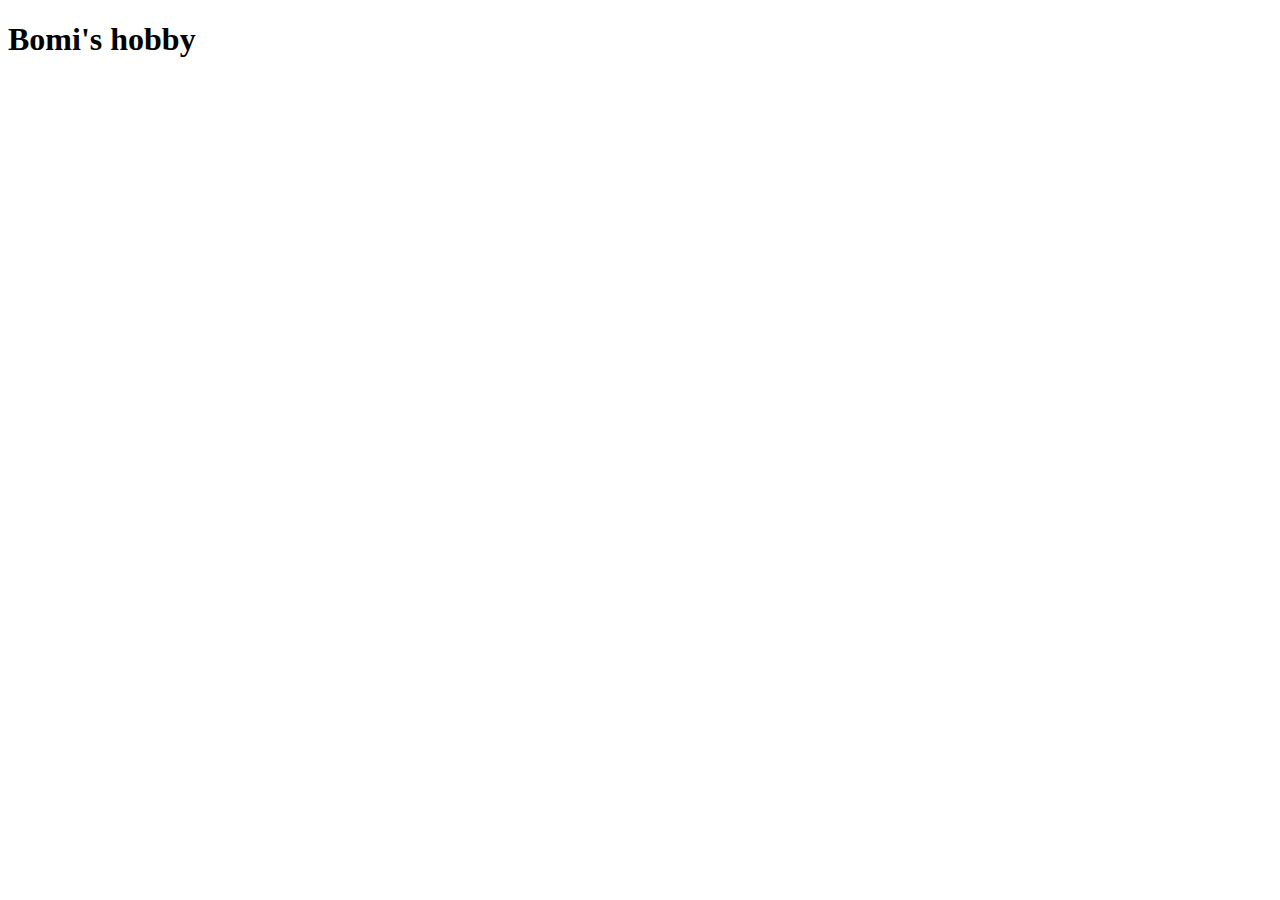
==== week04/DJANGO_HW/config/hobby/templates/hobby.html @ 479ab403 "templates구현" ====
<!DOCTYPE html>
<html lang="en">
<head>
    <meta charset="UTF-8">
    <meta http-equiv="X-UA-Compatible" content="IE=edge">
    <meta name="viewport" content="width=device-width, initial-scale=1.0">
    <title>Bomi's hobby</title>
</head>
<body>
    <h1>Bomi's hobby</h1>
</body>
</html>
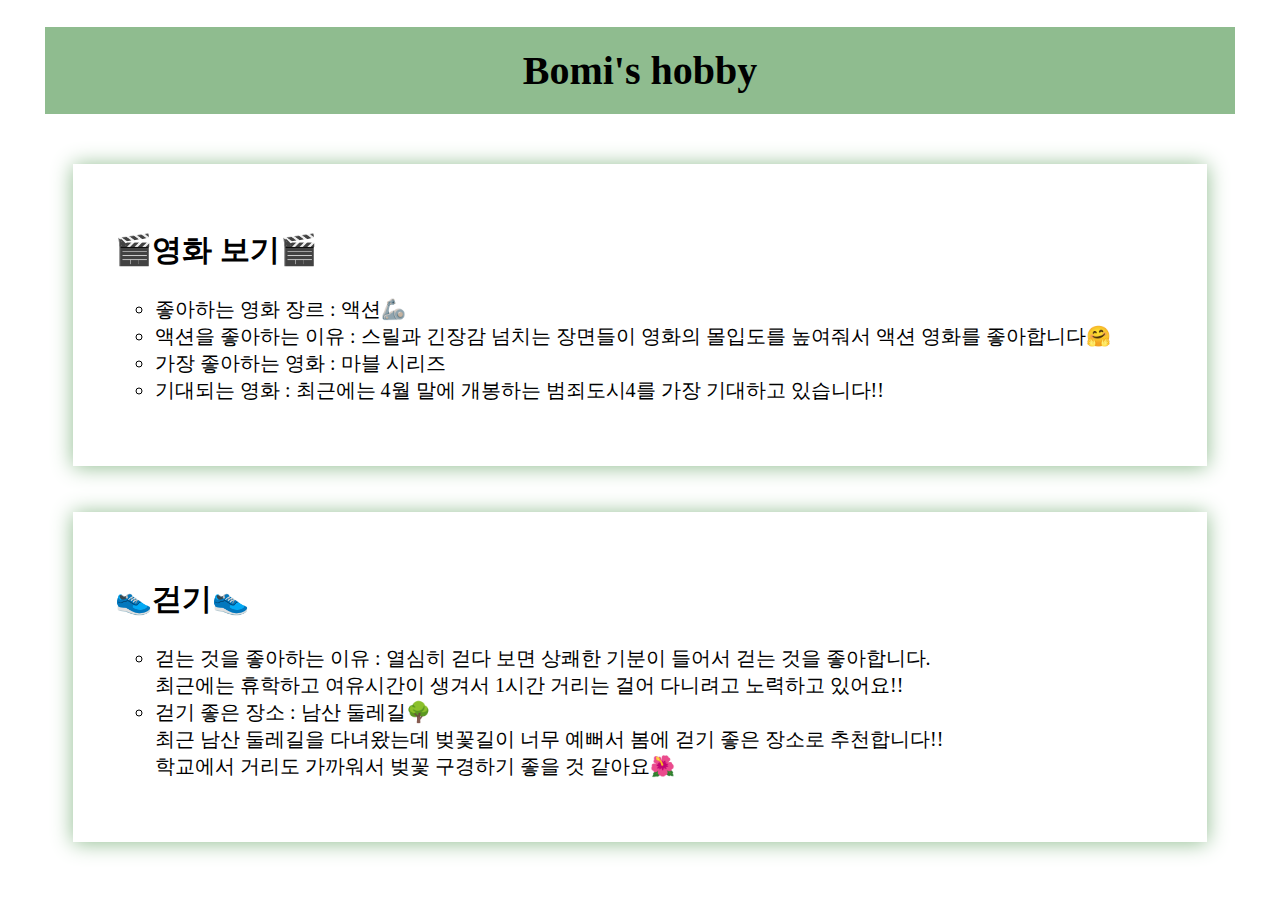
==== commit f72cf75f: "templates 수정" ====
--- a/week04/DJANGO_HW/config/hobby/templates/hobby.html
+++ b/week04/DJANGO_HW/config/hobby/templates/hobby.html
@@ -5,8 +5,56 @@
     <meta http-equiv="X-UA-Compatible" content="IE=edge">
     <meta name="viewport" content="width=device-width, initial-scale=1.0">
     <title>Bomi's hobby</title>
+    <style>
+        body{
+            font-size: 20px;
+        }
+        h1 {
+            background-color:darkseagreen;
+            padding:20px;
+            text-align: center;
+            width: 1150px;
+            margin-right: auto;
+            margin-left: auto;
+        }
+        div{
+            width: 1050px;
+            padding:40px;
+            margin-right: auto;
+            margin-left: auto;
+            border: 2px solid white;
+            box-shadow: 0 1px 20px 0 darkseagreen;
+        }
+        ul{
+            list-style-type: circle;
+        }
+
+    </style>
 </head>
 <body>
     <h1>Bomi's hobby</h1>
+    <br>
+    <div>
+        <h2>🎬영화 보기🎬</h2>
+        <ul>
+            <li>좋아하는 영화 장르 : 액션🦾</li>
+            <li>액션을 좋아하는 이유 : 스릴과 긴장감 넘치는 장면들이 영화의 몰입도를 높여줘서 액션 영화를 좋아합니다🤗</li>
+            <li>가장 좋아하는 영화 : 마블 시리즈</li>
+            <li>기대되는 영화 : 최근에는 4월 말에 개봉하는 범죄도시4를 가장 기대하고 있습니다!!</li>
+        </ul>
+    </div>
+    <br>
+    <br>
+    <div>
+        <h2>👟걷기👟</h2>
+        <ul>
+            <li>걷는 것을 좋아하는 이유 : 열심히 걷다 보면 상쾌한 기분이 들어서 걷는 것을 좋아합니다. 
+                <br>최근에는 휴학하고 여유시간이 생겨서 1시간 거리는 걸어 다니려고 노력하고 있어요!!</li>
+            <li>걷기 좋은 장소 : 남산 둘레길🌳
+                <br>최근 남산 둘레길을 다녀왔는데 벚꽃길이 너무 예뻐서 봄에 걷기 좋은 장소로 추천합니다!!
+                <br>학교에서 거리도 가까워서 벚꽃 구경하기 좋을 것 같아요🌺
+            </li>
+        </ul>
+    </div>
 </body>
 </html>